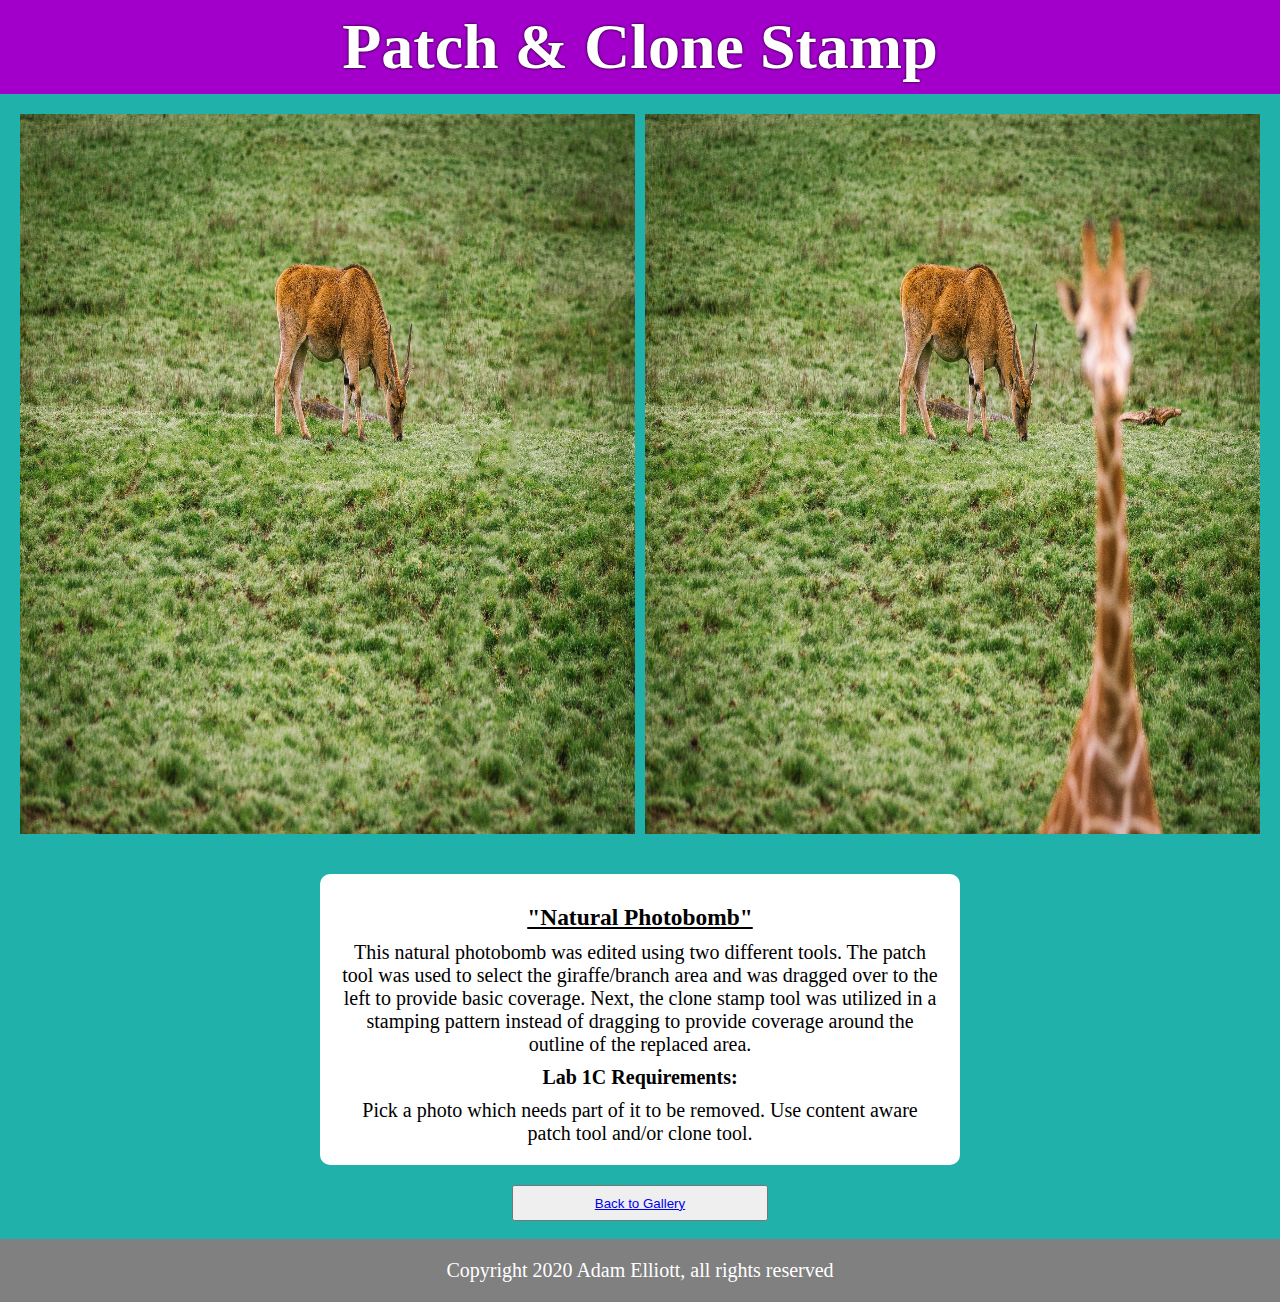
==== t1.html @ 1da7f3de "all pages made, needs final check before submission" ====
<!DOCTYPE html>
<html lang="en">
<head>
    <meta charset="UTF-8">
    <meta name="viewport" content="width=device-width, initial-scale=1.0">
    <title>Basic Photo Correction</title>
    <link rel="stylesheet" href="./index.css">

</head>
<body>
    <header>
        <h1>Patch & Clone Stamp</h1>
    </header>



    <main id="gallery-t1">
        <img class="lab" id="lab-1" src="./media/Lab1Coriginal.jpg" alt="lab 1 original">
        <img class="lab" id="lab-1a" src="./media/Elliottlab1C.jpg" alt="lab 1 altered">
    </main>

    <article>
        <h3>"Natural Photobomb"</h3>
        <p>This natural photobomb was edited using two different tools.  The patch tool was used to select the giraffe/branch area and was dragged over to the left to provide basic coverage.  Next, the clone stamp tool was utilized in a stamping pattern instead of dragging to provide coverage around the outline of the replaced area.</p>
        <h4>Lab 1C Requirements:</h4>
        <p>Pick a photo which needs part of it to be removed.  Use content aware patch tool and/or clone tool.</p>
    </article>

    <button><a href="./index.html"> Back to Gallery</a></button>
    <br>

    <footer>
        <p>Copyright 2020 Adam Elliott, all rights reserved</p>
    </footer>
</body>
</html>
---- index.css ----
*{
    padding: 0;
    margin: 0;
    box-sizing: border-box;
}

body{
    background: lightseagreen;
}
header{
    text-shadow: 0 0 3px black;
    font-size: 2rem;
    color: white;
    text-align: center;
    background: rgb(162, 0, 202);
    
    padding: 10px;
}
main{
    padding: 20px;
}
.lab{
    height: 80vh;
    margin: auto;
    display: block;
}
article{
    text-align: center;
    font-size: 1.25rem;
    background: white;
    padding: 20px;
    width: 50vw;
    margin: 20px auto;
    border-radius: 10px;
}
h3{
    text-decoration: underline;
    padding: 10px;
}
h4{
    padding: 10px;
}
button{
    width: 20vw;
    height: 4vh;
    display: block;
    margin: auto;
}


footer{
    color: white;
    font-size: 1.25rem;
    padding: 20px;
    background: grey;
    text-align: center;
}






/* GRID SETTINGS */
#t1{grid-area: t1;}
#t2{grid-area: t2;}
#t3{grid-area: t3;}
#t4{grid-area: t4;}
#t5{grid-area: t5;}
#lab-1{grid-area: lab-1;}
#lab-1a{grid-area: lab-1a;}

#gallery-main{
    list-style-type: none;
    display: grid;
    grid-template-columns: repeat(6, 1fr);
    ;
    grid-template-rows: 20vh 20vh;
    grid-template-areas:
    't1 t1 t2 t2 t3 t3'
    't4 t4 t4 t5 t5 t5'
    ;
    gap: 10px;
}
#gallery-t1{
    display: grid;
    grid-template-columns: repeat(2, 1fr);
    grid-template-areas:
    'lab-1a lab-1'
    ;
    gap: 10px;
}
#lab-1{
    width: 48vw;
}
#lab-1a{
    width: 48vw;
}
.t{
    font-size: 5vh;
    padding: 30px;
    text-align: center;
    background: white;
    border-radius: 10px;
    border: 1px solid black;
    background-size: 100%;
    text-decoration: none;
    color: white;
    text-shadow: 0 0 3px black;
}
#t1{
    background-image: url(./media/Elliottlab1C.jpg);
}
#t2{
    background-image: url(./media/Elliottlab2A.jpg);
}
#t3{
    background-image: url(./media/The\ Decision.jpg);
}
#t4{
    background-image: url(./media/rainy-night.jpg);
}
#t5{
    background-image: url(./media/AdamHatesYogaSmall.mp4);
}


/* GALLERY GRID SETTINGS */
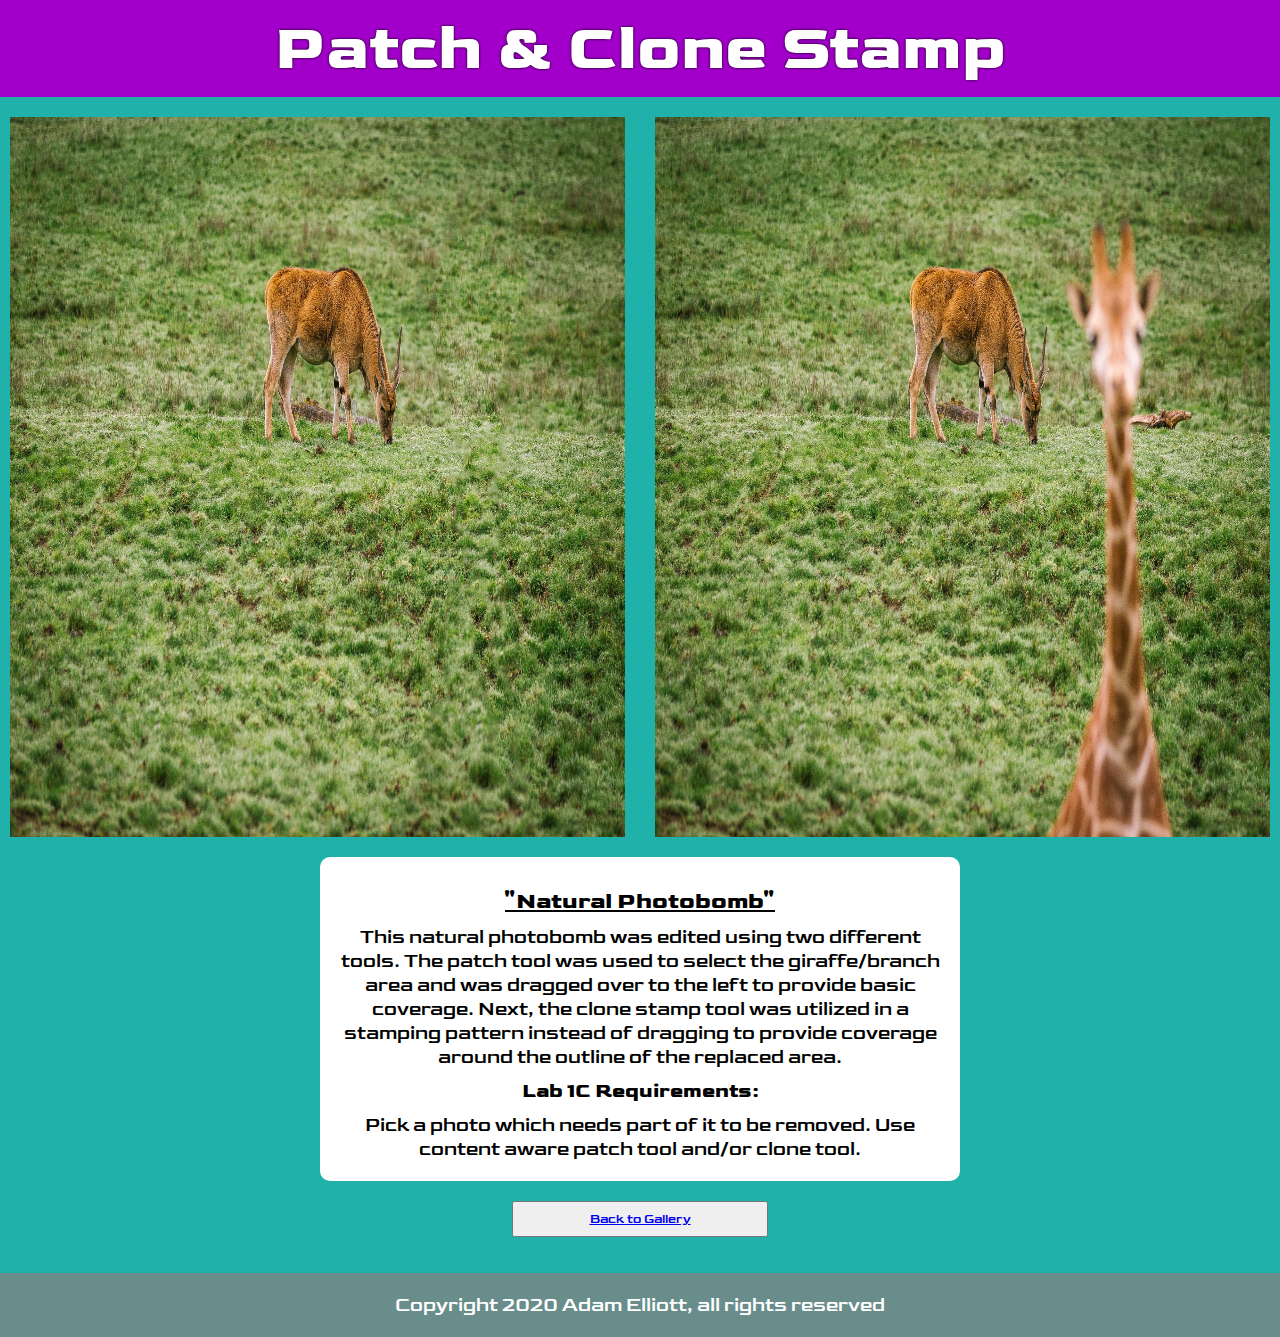
==== commit caefc1f8: "year end portfolio" ====
--- a/t1.html
+++ b/t1.html
@@ -14,20 +14,28 @@
 
 
 
-    <main id="gallery-t1">
-        <img class="lab" id="lab-1" src="./media/Lab1Coriginal.jpg" alt="lab 1 original">
-        <img class="lab" id="lab-1a" src="./media/Elliottlab1C.jpg" alt="lab 1 altered">
+    <main>
+
+
+        <div id="gallery-t1">
+            <img class="lab" id="lab-1" src="./media/Lab1Coriginal.jpg" alt="lab 1 original" title="unsplash.com">
+            <img class="lab" id="lab-1a" src="./media/Elliottlab1C.jpg" alt="lab 1 altered">
+        </div>
+
+        <article>
+            <h3>"Natural Photobomb"</h3>
+            <p>This natural photobomb was edited using two different tools.  The patch tool was used to select the giraffe/branch area and was dragged over to the left to provide basic coverage.  Next, the clone stamp tool was utilized in a stamping pattern instead of dragging to provide coverage around the outline of the replaced area.</p>
+            <h4>Lab 1C Requirements:</h4>
+            <p>Pick a photo which needs part of it to be removed.  Use content aware patch tool and/or clone tool.</p>
+        </article>
+
+        <button><a href="./index.html">Back to Gallery</a></button>
+
     </main>
 
-    <article>
-        <h3>"Natural Photobomb"</h3>
-        <p>This natural photobomb was edited using two different tools.  The patch tool was used to select the giraffe/branch area and was dragged over to the left to provide basic coverage.  Next, the clone stamp tool was utilized in a stamping pattern instead of dragging to provide coverage around the outline of the replaced area.</p>
-        <h4>Lab 1C Requirements:</h4>
-        <p>Pick a photo which needs part of it to be removed.  Use content aware patch tool and/or clone tool.</p>
-    </article>
 
-    <button><a href="./index.html"> Back to Gallery</a></button>
-    <br>
+
+
 
     <footer>
         <p>Copyright 2020 Adam Elliott, all rights reserved</p>
--- a/index.css
+++ b/index.css
@@ -1,69 +1,25 @@
+@import url('https://fonts.googleapis.com/css2?family=Goldman&display=swap');
 
 
+/* UNIVERSAL */
 *{
     padding: 0;
     margin: 0;
     box-sizing: border-box;
 }
-
 body{
+    min-height: 100vh;
+    position: relative;
     background: lightseagreen;
-}
-header{
-    text-shadow: 0 0 3px black;
-    font-size: 2rem;
-    color: white;
-    text-align: center;
-    background: rgb(162, 0, 202);
-    
-    padding: 10px;
-}
-main{
-    padding: 20px;
-}
-.lab{
-    height: 80vh;
-    margin: auto;
-    display: block;
-}
-article{
-    text-align: center;
-    font-size: 1.25rem;
-    background: white;
-    padding: 20px;
-    width: 50vw;
-    margin: 20px auto;
-    border-radius: 10px;
-}
-h3{
-    text-decoration: underline;
-    padding: 10px;
-}
-h4{
-    padding: 10px;
+    font-family: 'Goldman', cursive;
 }
 button{
-    width: 20vw;
-    height: 4vh;
-    display: block;
-    margin: auto;
-}
-
-
-footer{
-    color: white;
-    font-size: 1.25rem;
-    padding: 20px;
-    background: grey;
-    text-align: center;
+    font-family: 'Goldman', cursive;
 }
 
 
 
-
-
-
-/* GRID SETTINGS */
+/* GRID ASSIGNMENTS */
 #t1{grid-area: t1;}
 #t2{grid-area: t2;}
 #t3{grid-area: t3;}
@@ -72,6 +28,7 @@
 #lab-1{grid-area: lab-1;}
 #lab-1a{grid-area: lab-1a;}
 
+/* GRID AREAS */
 #gallery-main{
     list-style-type: none;
     display: grid;
@@ -92,6 +49,10 @@
     ;
     gap: 10px;
 }
+
+
+
+
 #lab-1{
     width: 48vw;
 }
@@ -129,3 +90,67 @@
 
 /* GALLERY GRID SETTINGS */
 
+
+
+
+/* HEADER */
+header{
+    
+    text-shadow: 0 0 3px black;
+    font-size: 2rem;
+    color: white;
+    text-align: center;
+    background: rgb(162, 0, 202);
+    
+    padding: 10px;
+}
+
+main{
+    padding: 20px 0 100px 0;
+}
+.lab{
+    height: 80vh;
+    margin: auto;
+    display: block;
+}
+article{
+    text-align: center;
+    font-size: 1.25rem;
+    background: white;
+    padding: 20px;
+    width: 50vw;
+    margin: 20px auto;
+    border-radius: 10px;
+}
+h1{
+
+}
+h3{
+    text-decoration: underline;
+    padding: 10px;
+}
+h4{
+    padding: 10px;
+}
+button{
+    width: 20vw;
+    height: 4vh;
+    display: block;
+    margin: auto;
+}
+
+
+footer{
+    position: absolute;
+    width: 100vw;
+    bottom: 0px;
+    color: white;
+    font-size: 1.25rem;
+    padding: 20px;
+    background: rgba(128, 128, 128, 0.75);
+    text-align: center;
+}
+
+
+
+
